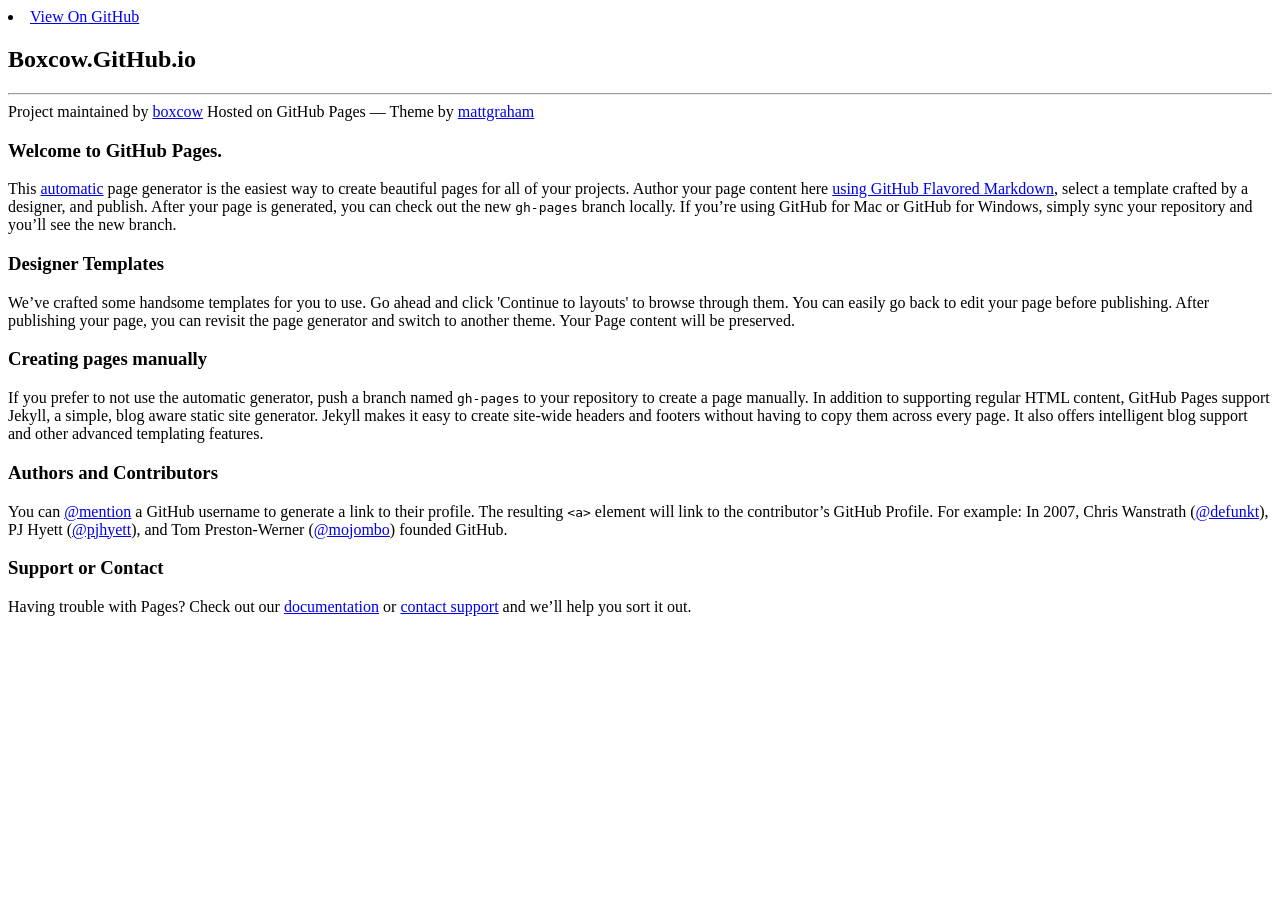
==== index.html @ c80afbd0 "fixed a link" ====
<!doctype html>
<html>
  <head>
    <meta charset="utf-8">
    <meta http-equiv="X-UA-Compatible" content="chrome=1">
    <title>Boxcow.GitHub.io by boxcow</title>
    <link rel="stylesheet" href="stylesheets/styles.css">
    <link rel="stylesheet" href="stylesheets/github-dark.css">
    <script src="https://ajax.googleapis.com/ajax/libs/jquery/1.7.1/jquery.min.js"></script>
    <script src="javascripts/respond.js"></script>
    <!--[if lt IE 9]>
      <script src="//html5shiv.googlecode.com/svn/trunk/html5.js"></script>
    <![endif]-->
    <!--[if lt IE 8]>
    <link rel="stylesheet" href="stylesheets/ie.css">
    <![endif]-->
    <meta name="viewport" content="width=device-width, initial-scale=1, user-scalable=no">

  </head>
  <body>
      <div id="header">
        <nav>
          <li class="fork"><a href="https://github.com/boxcow">View On GitHub</a></li>
        </nav>
      </div><!-- end header -->

    <div class="wrapper">

      <section>
        <div id="title">
          <h1>Boxcow.GitHub.io</h1>
          <p></p>
          <hr>
          <span class="credits left">Project maintained by <a href="https://github.com/boxcow">boxcow</a></span>
          <span class="credits right">Hosted on GitHub Pages &mdash; Theme by <a href="https://twitter.com/michigangraham">mattgraham</a></span>
        </div>

        <h3>
<a id="welcome-to-github-pages" class="anchor" href="#/dota2-match-viewer" aria-hidden="true"><span class="octicon octicon-link"></span></a>Welcome to GitHub Pages.</h3>

          
<p>This <a href="#/dota2-match-viewer.html">automatic</a> page generator is the easiest way to create beautiful pages for all of your projects. Author your page content here <a href="https://guides.github.com/features/mastering-markdown/">using GitHub Flavored Markdown</a>, select a template crafted by a designer, and publish. After your page is generated, you can check out the new <code>gh-pages</code> branch locally. If you’re using GitHub for Mac or GitHub for Windows, simply sync your repository and you’ll see the new branch.</p>

<h3>
<a id="designer-templates" class="anchor" href="#designer-templates" aria-hidden="true"><span class="octicon octicon-link"></span></a>Designer Templates</h3>

<p>We’ve crafted some handsome templates for you to use. Go ahead and click 'Continue to layouts' to browse through them. You can easily go back to edit your page before publishing. After publishing your page, you can revisit the page generator and switch to another theme. Your Page content will be preserved.</p>

<h3>
<a id="creating-pages-manually" class="anchor" href="#creating-pages-manually" aria-hidden="true"><span class="octicon octicon-link"></span></a>Creating pages manually</h3>

<p>If you prefer to not use the automatic generator, push a branch named <code>gh-pages</code> to your repository to create a page manually. In addition to supporting regular HTML content, GitHub Pages support Jekyll, a simple, blog aware static site generator. Jekyll makes it easy to create site-wide headers and footers without having to copy them across every page. It also offers intelligent blog support and other advanced templating features.</p>

<h3>
<a id="authors-and-contributors" class="anchor" href="#authors-and-contributors" aria-hidden="true"><span class="octicon octicon-link"></span></a>Authors and Contributors</h3>

<p>You can <a href="https://github.com/blog/821" class="user-mention">@mention</a> a GitHub username to generate a link to their profile. The resulting <code>&lt;a&gt;</code> element will link to the contributor’s GitHub Profile. For example: In 2007, Chris Wanstrath (<a href="https://github.com/defunkt" class="user-mention">@defunkt</a>), PJ Hyett (<a href="https://github.com/pjhyett" class="user-mention">@pjhyett</a>), and Tom Preston-Werner (<a href="https://github.com/mojombo" class="user-mention">@mojombo</a>) founded GitHub.</p>

<h3>
<a id="support-or-contact" class="anchor" href="#support-or-contact" aria-hidden="true"><span class="octicon octicon-link"></span></a>Support or Contact</h3>

<p>Having trouble with Pages? Check out our <a href="https://help.github.com/pages">documentation</a> or <a href="https://github.com/contact">contact support</a> and we’ll help you sort it out.</p>
      </section>

    </div>
    <!--[if !IE]><script>fixScale(document);</script><![endif]-->
    
  </body>
</html>
---- stylesheets/github-dark.css ----
/*
   Copyright 2014 GitHub Inc.

   Licensed under the Apache License, Version 2.0 (the "License");
   you may not use this file except in compliance with the License.
   You may obtain a copy of the License at

       http://www.apache.org/licenses/LICENSE-2.0

   Unless required by applicable law or agreed to in writing, software
   distributed under the License is distributed on an "AS IS" BASIS,
   WITHOUT WARRANTIES OR CONDITIONS OF ANY KIND, either express or implied.
   See the License for the specific language governing permissions and
   limitations under the License.

*/

.pl-c /* comment */ {
  color: #969896;
}

.pl-c1      /* constant, markup.raw, meta.diff.header, meta.module-reference, meta.property-name, support, support.constant, support.variable, variable.other.constant */,
.pl-s .pl-v /* string variable */ {
  color: #0099cd;
}

.pl-e  /* entity */,
.pl-en /* entity.name */ {
  color: #9774cb;
}

.pl-s .pl-s1 /* string source */,
.pl-smi      /* storage.modifier.import, storage.modifier.package, storage.type.java, variable.other, variable.parameter.function */ {
  color: #ddd;
}

.pl-ent /* entity.name.tag */ {
  color: #7bcc72;
}

.pl-k /* keyword, storage, storage.type */ {
  color: #cc2372;
}

.pl-pds              /* punctuation.definition.string, string.regexp.character-class */,
.pl-s                /* string */,
.pl-s .pl-pse .pl-s1 /* string punctuation.section.embedded source */,
.pl-sr               /* string.regexp */,
.pl-sr .pl-cce       /* string.regexp constant.character.escape */,
.pl-sr .pl-sra       /* string.regexp string.regexp.arbitrary-repitition */,
.pl-sr .pl-sre       /* string.regexp source.ruby.embedded */ {
  color: #3c66e2;
}

.pl-v /* variable */ {
  color: #fb8764;
}

.pl-id /* invalid.deprecated */ {
  color: #e63525;
}

.pl-ii /* invalid.illegal */ {
  background-color: #e63525;
  color: #f8f8f8;
}

.pl-sr .pl-cce /* string.regexp constant.character.escape */ {
  color: #7bcc72;
  font-weight: bold;
}

.pl-ml /* markup.list */ {
  color: #c26b2b;
}

.pl-mh        /* markup.heading */,
.pl-mh .pl-en /* markup.heading entity.name */,
.pl-ms        /* meta.separator */ {
  color: #264ec5;
  font-weight: bold;
}

.pl-mq /* markup.quote */ {
  color: #00acac;
}

.pl-mi /* markup.italic */ {
  color: #ddd;
  font-style: italic;
}

.pl-mb /* markup.bold */ {
  color: #ddd;
  font-weight: bold;
}

.pl-md /* markup.deleted, meta.diff.header.from-file */ {
  background-color: #ffecec;
  color: #bd2c00;
}

.pl-mi1 /* markup.inserted, meta.diff.header.to-file */ {
  background-color: #eaffea;
  color: #55a532;
}

.pl-mdr /* meta.diff.range */ {
  color: #9774cb;
  font-weight: bold;
}

.pl-mo /* meta.output */ {
  color: #264ec5;
}
---- stylesheets/ie.css ----
nav {
  display: none;
}
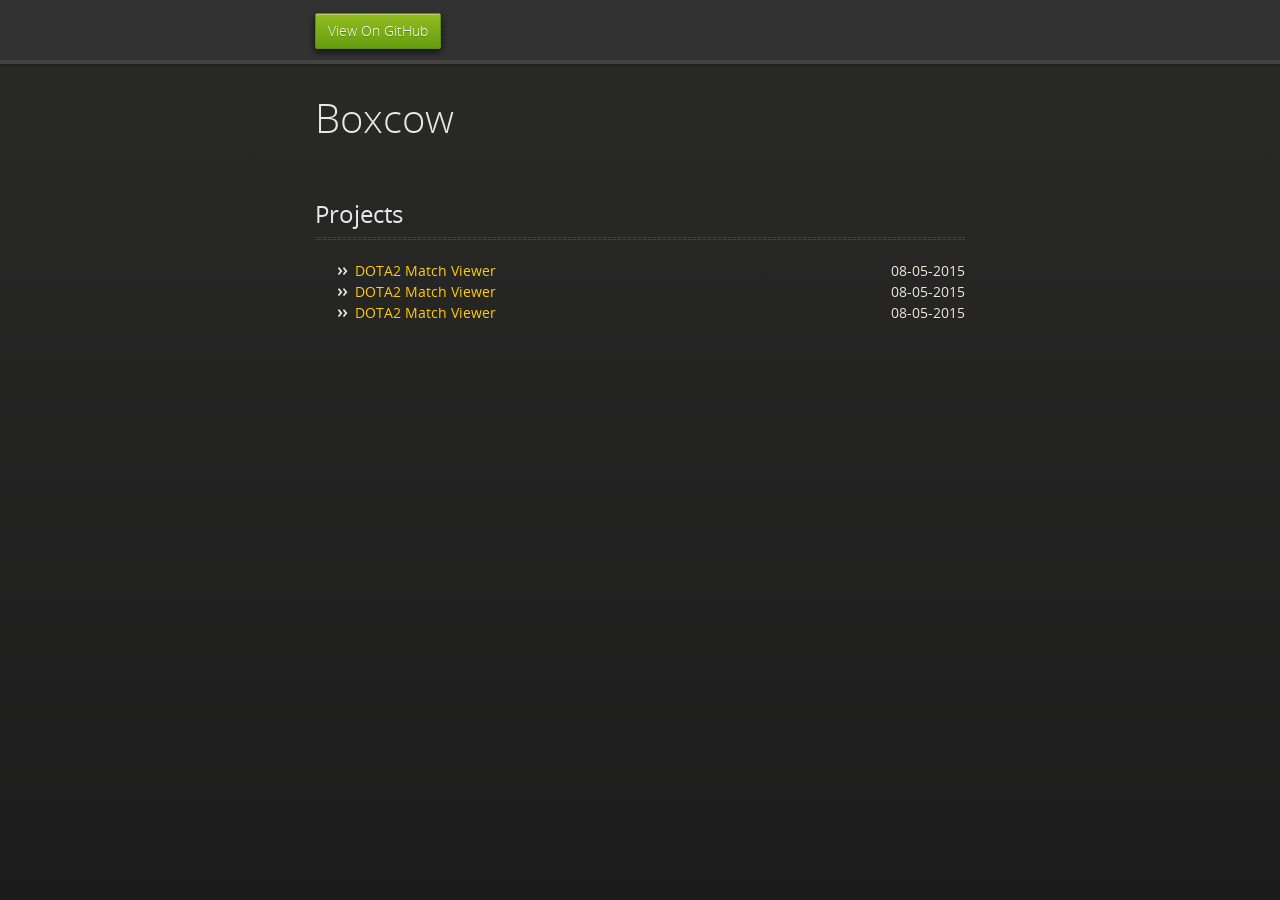
==== commit 7228f9e4: "initial commit" ====
--- a/index.html
+++ b/index.html
@@ -8,12 +8,6 @@
     <link rel="stylesheet" href="stylesheets/github-dark.css">
     <script src="https://ajax.googleapis.com/ajax/libs/jquery/1.7.1/jquery.min.js"></script>
     <script src="javascripts/respond.js"></script>
-    <!--[if lt IE 9]>
-      <script src="//html5shiv.googlecode.com/svn/trunk/html5.js"></script>
-    <![endif]-->
-    <!--[if lt IE 8]>
-    <link rel="stylesheet" href="stylesheets/ie.css">
-    <![endif]-->
     <meta name="viewport" content="width=device-width, initial-scale=1, user-scalable=no">
 
   </head>
@@ -28,38 +22,14 @@
 
       <section>
         <div id="title">
-          <h1>Boxcow.GitHub.io</h1>
-          <p></p>
-          <hr>
-          <span class="credits left">Project maintained by <a href="https://github.com/boxcow">boxcow</a></span>
-          <span class="credits right">Hosted on GitHub Pages &mdash; Theme by <a href="https://twitter.com/michigangraham">mattgraham</a></span>
+          <h1>Boxcow</h1>
         </div>
-
-        <h3>
-<a id="welcome-to-github-pages" class="anchor" href="#/dota2-match-viewer" aria-hidden="true"><span class="octicon octicon-link"></span></a>Welcome to GitHub Pages.</h3>
-
-          
-<p>This <a href="#/dota2-match-viewer.html">automatic</a> page generator is the easiest way to create beautiful pages for all of your projects. Author your page content here <a href="https://guides.github.com/features/mastering-markdown/">using GitHub Flavored Markdown</a>, select a template crafted by a designer, and publish. After your page is generated, you can check out the new <code>gh-pages</code> branch locally. If you’re using GitHub for Mac or GitHub for Windows, simply sync your repository and you’ll see the new branch.</p>
-
-<h3>
-<a id="designer-templates" class="anchor" href="#designer-templates" aria-hidden="true"><span class="octicon octicon-link"></span></a>Designer Templates</h3>
-
-<p>We’ve crafted some handsome templates for you to use. Go ahead and click 'Continue to layouts' to browse through them. You can easily go back to edit your page before publishing. After publishing your page, you can revisit the page generator and switch to another theme. Your Page content will be preserved.</p>
-
-<h3>
-<a id="creating-pages-manually" class="anchor" href="#creating-pages-manually" aria-hidden="true"><span class="octicon octicon-link"></span></a>Creating pages manually</h3>
-
-<p>If you prefer to not use the automatic generator, push a branch named <code>gh-pages</code> to your repository to create a page manually. In addition to supporting regular HTML content, GitHub Pages support Jekyll, a simple, blog aware static site generator. Jekyll makes it easy to create site-wide headers and footers without having to copy them across every page. It also offers intelligent blog support and other advanced templating features.</p>
-
-<h3>
-<a id="authors-and-contributors" class="anchor" href="#authors-and-contributors" aria-hidden="true"><span class="octicon octicon-link"></span></a>Authors and Contributors</h3>
-
-<p>You can <a href="https://github.com/blog/821" class="user-mention">@mention</a> a GitHub username to generate a link to their profile. The resulting <code>&lt;a&gt;</code> element will link to the contributor’s GitHub Profile. For example: In 2007, Chris Wanstrath (<a href="https://github.com/defunkt" class="user-mention">@defunkt</a>), PJ Hyett (<a href="https://github.com/pjhyett" class="user-mention">@pjhyett</a>), and Tom Preston-Werner (<a href="https://github.com/mojombo" class="user-mention">@mojombo</a>) founded GitHub.</p>
-
-<h3>
-<a id="support-or-contact" class="anchor" href="#support-or-contact" aria-hidden="true"><span class="octicon octicon-link"></span></a>Support or Contact</h3>
-
-<p>Having trouble with Pages? Check out our <a href="https://help.github.com/pages">documentation</a> or <a href="https://github.com/contact">contact support</a> and we’ll help you sort it out.</p>
+          <h2>Projects</h2><hr>
+          <ul>
+              <li><a href="http://boxcow.github.io/DOTA2-Match-Viewer/">DOTA2 Match Viewer</a><span style="float:right;">08-05-2015</span></li>
+            <li><a href="http://boxcow.github.io/DOTA2-Match-Viewer/">DOTA2 Match Viewer</a><span style="float:right;">08-05-2015</span></li>
+            <li><a href="http://boxcow.github.io/DOTA2-Match-Viewer/">DOTA2 Match Viewer</a><span style="float:right;">08-05-2015</span></li>
+          </ul>
       </section>
 
     </div>
--- a/stylesheets/styles.css
+++ b/stylesheets/styles.css
@@ -0,0 +1,851 @@
+@font-face {
+  font-family: 'OpenSansLight';
+  src: url("../fonts/OpenSans-Light-webfont.eot");
+  src: url("../fonts/OpenSans-Light-webfont.eot?#iefix") format("embedded-opentype"), url("../fonts/OpenSans-Light-webfont.woff") format("woff"), url("../fonts/OpenSans-Light-webfont.ttf") format("truetype"), url("../fonts/OpenSans-Light-webfont.svg#OpenSansLight") format("svg");
+  font-weight: normal;
+  font-style: normal;
+}
+
+@font-face {
+  font-family: 'OpenSansLightItalic';
+  src: url("../fonts/OpenSans-LightItalic-webfont.eot");
+  src: url("../fonts/OpenSans-LightItalic-webfont.eot?#iefix") format("embedded-opentype"), url("../fonts/OpenSans-LightItalic-webfont.woff") format("woff"), url("../fonts/OpenSans-LightItalic-webfont.ttf") format("truetype"), url("../fonts/OpenSans-LightItalic-webfont.svg#OpenSansLightItalic") format("svg");
+  font-weight: normal;
+  font-style: normal;
+}
+
+@font-face {
+  font-family: 'OpenSansRegular';
+  src: url("../fonts/OpenSans-Regular-webfont.eot");
+  src: url("../fonts/OpenSans-Regular-webfont.eot?#iefix") format("embedded-opentype"), url("../fonts/OpenSans-Regular-webfont.woff") format("woff"), url("../fonts/OpenSans-Regular-webfont.ttf") format("truetype"), url("../fonts/OpenSans-Regular-webfont.svg#OpenSansRegular") format("svg");
+  font-weight: normal;
+  font-style: normal;
+  -webkit-font-smoothing: antialiased;
+}
+
+@font-face {
+  font-family: 'OpenSansItalic';
+  src: url("../fonts/OpenSans-Italic-webfont.eot");
+  src: url("../fonts/OpenSans-Italic-webfont.eot?#iefix") format("embedded-opentype"), url("../fonts/OpenSans-Italic-webfont.woff") format("woff"), url("../fonts/OpenSans-Italic-webfont.ttf") format("truetype"), url("../fonts/OpenSans-Italic-webfont.svg#OpenSansItalic") format("svg");
+  font-weight: normal;
+  font-style: normal;
+  -webkit-font-smoothing: antialiased;
+}
+
+@font-face {
+  font-family: 'OpenSansSemibold';
+  src: url("../fonts/OpenSans-Semibold-webfont.eot");
+  src: url("../fonts/OpenSans-Semibold-webfont.eot?#iefix") format("embedded-opentype"), url("../fonts/OpenSans-Semibold-webfont.woff") format("woff"), url("../fonts/OpenSans-Semibold-webfont.ttf") format("truetype"), url("../fonts/OpenSans-Semibold-webfont.svg#OpenSansSemibold") format("svg");
+  font-weight: normal;
+  font-style: normal;
+  -webkit-font-smoothing: antialiased;
+}
+
+@font-face {
+  font-family: 'OpenSansSemiboldItalic';
+  src: url("../fonts/OpenSans-SemiboldItalic-webfont.eot");
+  src: url("../fonts/OpenSans-SemiboldItalic-webfont.eot?#iefix") format("embedded-opentype"), url("../fonts/OpenSans-SemiboldItalic-webfont.woff") format("woff"), url("../fonts/OpenSans-SemiboldItalic-webfont.ttf") format("truetype"), url("../fonts/OpenSans-SemiboldItalic-webfont.svg#OpenSansSemiboldItalic") format("svg");
+  font-weight: normal;
+  font-style: normal;
+  -webkit-font-smoothing: antialiased;
+}
+
+@font-face {
+  font-family: 'OpenSansBold';
+  src: url("../fonts/OpenSans-Bold-webfont.eot");
+  src: url("../fonts/OpenSans-Bold-webfont.eot?#iefix") format("embedded-opentype"), url("../fonts/OpenSans-Bold-webfont.woff") format("woff"), url("../fonts/OpenSans-Bold-webfont.ttf") format("truetype"), url("../fonts/OpenSans-Bold-webfont.svg#OpenSansBold") format("svg");
+  font-weight: normal;
+  font-style: normal;
+  -webkit-font-smoothing: antialiased;
+}
+
+@font-face {
+  font-family: 'OpenSansBoldItalic';
+  src: url("../fonts/OpenSans-BoldItalic-webfont.eot");
+  src: url("../fonts/OpenSans-BoldItalic-webfont.eot?#iefix") format("embedded-opentype"), url("../fonts/OpenSans-BoldItalic-webfont.woff") format("woff"), url("../fonts/OpenSans-BoldItalic-webfont.ttf") format("truetype"), url("../fonts/OpenSans-BoldItalic-webfont.svg#OpenSansBoldItalic") format("svg");
+  font-weight: normal;
+  font-style: normal;
+  -webkit-font-smoothing: antialiased;
+}
+
+/* normalize.css 2012-02-07T12:37 UTC - https://github.com/necolas/normalize.css */
+/* =============================================================================
+   HTML5 display definitions
+   ========================================================================== */
+/*
+ * Corrects block display not defined in IE6/7/8/9 & FF3
+ */
+article,
+aside,
+details,
+figcaption,
+figure,
+footer,
+header,
+hgroup,
+nav,
+section,
+summary {
+  display: block;
+}
+
+/*
+ * Corrects inline-block display not defined in IE6/7/8/9 & FF3
+ */
+audio,
+canvas,
+video {
+  display: inline-block;
+  *display: inline;
+  *zoom: 1;
+}
+
+/*
+ * Prevents modern browsers from displaying 'audio' without controls
+ */
+audio:not([controls]) {
+  display: none;
+}
+
+/*
+ * Addresses styling for 'hidden' attribute not present in IE7/8/9, FF3, S4
+ * Known issue: no IE6 support
+ */
+[hidden] {
+  display: none;
+}
+
+/* =============================================================================
+   Base
+   ========================================================================== */
+/*
+ * 1. Corrects text resizing oddly in IE6/7 when body font-size is set using em units
+ *    http://clagnut.com/blog/348/#c790
+ * 2. Prevents iOS text size adjust after orientation change, without disabling user zoom
+ *    www.456bereastreet.com/archive/201012/controlling_text_size_in_safari_for_ios_without_disabling_user_zoom/
+ */
+html {
+  font-size: 100%;
+  /* 1 */
+  -webkit-text-size-adjust: 100%;
+  /* 2 */
+  -ms-text-size-adjust: 100%;
+  /* 2 */
+}
+
+/*
+ * Addresses font-family inconsistency between 'textarea' and other form elements.
+ */
+html,
+button,
+input,
+select,
+textarea {
+  font-family: sans-serif;
+}
+
+/*
+ * Addresses margins handled incorrectly in IE6/7
+ */
+body {
+  margin: 0;
+}
+
+/* =============================================================================
+   Links
+   ========================================================================== */
+/*
+ * Addresses outline displayed oddly in Chrome
+ */
+a:focus {
+  outline: thin dotted;
+}
+
+/*
+ * Improves readability when focused and also mouse hovered in all browsers
+ * people.opera.com/patrickl/experiments/keyboard/test
+ */
+a:hover,
+a:active {
+  outline: 0;
+}
+
+/* =============================================================================
+   Typography
+   ========================================================================== */
+/*
+ * Addresses font sizes and margins set differently in IE6/7
+ * Addresses font sizes within 'section' and 'article' in FF4+, Chrome, S5
+ */
+h1 {
+  font-size: 2em;
+  margin: 0.67em 0;
+}
+
+h2 {
+  font-size: 1.5em;
+  margin: 0.83em 0;
+}
+
+h3 {
+  font-size: 1.17em;
+  margin: 1em 0;
+}
+
+h4 {
+  font-size: 1em;
+  margin: 1.33em 0;
+}
+
+h5 {
+  font-size: 0.83em;
+  margin: 1.67em 0;
+}
+
+h6 {
+  font-size: 0.75em;
+  margin: 2.33em 0;
+}
+
+/*
+ * Addresses styling not present in IE7/8/9, S5, Chrome
+ */
+abbr[title] {
+  border-bottom: 1px dotted;
+}
+
+/*
+ * Addresses style set to 'bolder' in FF3+, S4/5, Chrome
+*/
+b,
+strong {
+  font-weight: bold;
+}
+
+blockquote {
+  margin: 1em 40px;
+}
+
+/*
+ * Addresses styling not present in S5, Chrome
+ */
+dfn {
+  font-style: italic;
+}
+
+/*
+ * Addresses styling not present in IE6/7/8/9
+ */
+mark {
+  background: #ff0;
+  color: #000;
+}
+
+/*
+ * Addresses margins set differently in IE6/7
+ */
+p,
+pre {
+  margin: 1em 0;
+}
+
+/*
+ * Corrects font family set oddly in IE6, S4/5, Chrome
+ * en.wikipedia.org/wiki/User:Davidgothberg/Test59
+ */
+pre,
+code,
+kbd,
+samp {
+  font-family: monospace, serif;
+  _font-family: 'courier new', monospace;
+  font-size: 1em;
+}
+
+/*
+ * 1. Addresses CSS quotes not supported in IE6/7
+ * 2. Addresses quote property not supported in S4
+ */
+/* 1 */
+q {
+  quotes: none;
+}
+
+/* 2 */
+q:before,
+q:after {
+  content: '';
+  content: none;
+}
+
+small {
+  font-size: 75%;
+}
+
+/*
+ * Prevents sub and sup affecting line-height in all browsers
+ * gist.github.com/413930
+ */
+sub,
+sup {
+  font-size: 75%;
+  line-height: 0;
+  position: relative;
+  vertical-align: baseline;
+}
+
+sup {
+  top: -0.5em;
+}
+
+sub {
+  bottom: -0.25em;
+}
+
+/* =============================================================================
+   Lists
+   ========================================================================== */
+/*
+ * Addresses margins set differently in IE6/7
+ */
+dl,
+menu,
+ol,
+ul {
+  margin: 1em 0;
+}
+
+dd {
+  margin: 0 0 0 40px;
+}
+
+/*
+ * Addresses paddings set differently in IE6/7
+ */
+menu,
+ol,
+ul {
+  padding: 0 0 0 40px;
+}
+
+/*
+ * Corrects list images handled incorrectly in IE7
+ */
+nav ul,
+nav ol {
+  list-style: none;
+  list-style-image: none;
+}
+
+/* =============================================================================
+   Embedded content
+   ========================================================================== */
+/*
+ * 1. Removes border when inside 'a' element in IE6/7/8/9, FF3
+ * 2. Improves image quality when scaled in IE7
+ *    code.flickr.com/blog/2008/11/12/on-ui-quality-the-little-things-client-side-image-resizing/
+ */
+img {
+  border: 0;
+  /* 1 */
+  -ms-interpolation-mode: bicubic;
+  /* 2 */
+}
+
+/*
+ * Corrects overflow displayed oddly in IE9
+ */
+svg:not(:root) {
+  overflow: hidden;
+}
+
+/* =============================================================================
+   Figures
+   ========================================================================== */
+/*
+ * Addresses margin not present in IE6/7/8/9, S5, O11
+ */
+figure {
+  margin: 0;
+}
+
+/* =============================================================================
+   Forms
+   ========================================================================== */
+/*
+ * Corrects margin displayed oddly in IE6/7
+ */
+form {
+  margin: 0;
+}
+
+/*
+ * Define consistent border, margin, and padding
+ */
+fieldset {
+  border: 1px solid #c0c0c0;
+  margin: 0 2px;
+  padding: 0.35em 0.625em 0.75em;
+}
+
+/*
+ * 1. Corrects color not being inherited in IE6/7/8/9
+ * 2. Corrects text not wrapping in FF3 
+ * 3. Corrects alignment displayed oddly in IE6/7
+ */
+legend {
+  border: 0;
+  /* 1 */
+  padding: 0;
+  white-space: normal;
+  /* 2 */
+  *margin-left: -7px;
+  /* 3 */
+}
+
+/*
+ * 1. Corrects font size not being inherited in all browsers
+ * 2. Addresses margins set differently in IE6/7, FF3+, S5, Chrome
+ * 3. Improves appearance and consistency in all browsers
+ */
+button,
+input,
+select,
+textarea {
+  font-size: 100%;
+  /* 1 */
+  margin: 0;
+  /* 2 */
+  vertical-align: baseline;
+  /* 3 */
+  *vertical-align: middle;
+  /* 3 */
+}
+
+/*
+ * Addresses FF3/4 setting line-height on 'input' using !important in the UA stylesheet
+ */
+button,
+input {
+  line-height: normal;
+  /* 1 */
+}
+
+/*
+ * 1. Improves usability and consistency of cursor style between image-type 'input' and others
+ * 2. Corrects inability to style clickable 'input' types in iOS
+ * 3. Removes inner spacing in IE7 without affecting normal text inputs
+ *    Known issue: inner spacing remains in IE6
+ */
+button,
+input[type="button"],
+input[type="reset"],
+input[type="submit"] {
+  cursor: pointer;
+  /* 1 */
+  -webkit-appearance: button;
+  /* 2 */
+  *overflow: visible;
+  /* 3 */
+}
+
+/*
+ * Re-set default cursor for disabled elements
+ */
+button[disabled],
+input[disabled] {
+  cursor: default;
+}
+
+/*
+ * 1. Addresses box sizing set to content-box in IE8/9
+ * 2. Removes excess padding in IE8/9
+ * 3. Removes excess padding in IE7
+      Known issue: excess padding remains in IE6
+ */
+input[type="checkbox"],
+input[type="radio"] {
+  box-sizing: border-box;
+  /* 1 */
+  padding: 0;
+  /* 2 */
+  *height: 13px;
+  /* 3 */
+  *width: 13px;
+  /* 3 */
+}
+
+/*
+ * 1. Addresses appearance set to searchfield in S5, Chrome
+ * 2. Addresses box-sizing set to border-box in S5, Chrome (include -moz to future-proof)
+ */
+input[type="search"] {
+  -webkit-appearance: textfield;
+  /* 1 */
+  -moz-box-sizing: content-box;
+  -webkit-box-sizing: content-box;
+  /* 2 */
+  box-sizing: content-box;
+}
+
+/*
+ * Removes inner padding and search cancel button in S5, Chrome on OS X
+ */
+input[type="search"]::-webkit-search-decoration,
+input[type="search"]::-webkit-search-cancel-button {
+  -webkit-appearance: none;
+}
+
+/*
+ * Removes inner padding and border in FF3+
+ * www.sitepen.com/blog/2008/05/14/the-devils-in-the-details-fixing-dojos-toolbar-buttons/
+ */
+button::-moz-focus-inner,
+input::-moz-focus-inner {
+  border: 0;
+  padding: 0;
+}
+
+/*
+ * 1. Removes default vertical scrollbar in IE6/7/8/9
+ * 2. Improves readability and alignment in all browsers
+ */
+textarea {
+  overflow: auto;
+  /* 1 */
+  vertical-align: top;
+  /* 2 */
+}
+
+/* =============================================================================
+   Tables
+   ========================================================================== */
+/*
+ * Remove most spacing between table cells
+ */
+table {
+  border-collapse: collapse;
+  border-spacing: 0;
+}
+
+body {
+  padding: 0px 0 20px 0px;
+  margin: 0px;
+  font: 14px/1.5 "OpenSansRegular", "Helvetica Neue", Helvetica, Arial, sans-serif;
+  color: #f0e7d5;
+  font-weight: normal;
+  background: #252525;
+  background-attachment: fixed !important;
+  background: -webkit-gradient(linear, 50% 0%, 50% 100%, color-stop(0%, #2a2a29), color-stop(100%, #1c1c1c));
+  background: -webkit-linear-gradient(#2a2a29, #1c1c1c);
+  background: -moz-linear-gradient(#2a2a29, #1c1c1c);
+  background: -o-linear-gradient(#2a2a29, #1c1c1c);
+  background: -ms-linear-gradient(#2a2a29, #1c1c1c);
+  background: linear-gradient(#2a2a29, #1c1c1c);
+}
+
+h1, h2, h3, h4, h5, h6 {
+  color: #e8e8e8;
+  margin: 0 0 10px;
+  font-family: 'OpenSansRegular', "Helvetica Neue", Helvetica, Arial, sans-serif;
+  font-weight: normal;
+}
+
+p, ul, ol, table, pre, dl {
+  margin: 0 0 20px;
+}
+
+h1, h2, h3 {
+  line-height: 1.1;
+}
+
+h1 {
+  font-size: 28px;
+}
+
+h2 {
+  font-size: 24px;
+}
+
+h4, h5, h6 {
+  color: #e8e8e8;
+}
+
+h3 {
+  font-size: 18px;
+  line-height: 24px;
+  font-family: 'OpenSansRegular', "Helvetica Neue", Helvetica, Arial, sans-serif !important;
+  font-weight: normal;
+  color: #b6b6b6;
+}
+
+a {
+  color: #ffcc00;
+  font-weight: 400;
+  text-decoration: none;
+}
+a:hover {
+  color: #ffeb9b;
+}
+
+a small {
+  font-size: 11px;
+  color: #666;
+  margin-top: -0.6em;
+  display: block;
+}
+
+ul {
+  list-style-image: url("../images/bullet.png");
+}
+
+strong {
+  font-family: 'OpenSansBold', "Helvetica Neue", Helvetica, Arial, sans-serif !important;
+  font-weight: normal;
+}
+
+.wrapper {
+  max-width: 650px;
+  margin: 0 auto;
+  position: relative;
+  padding: 0 20px;
+}
+
+section img {
+  max-width: 100%;
+}
+
+blockquote {
+  border-left: 3px solid #ffcc00;
+  margin: 0;
+  padding: 0 0 0 20px;
+  font-style: italic;
+}
+
+code {
+  font-family: "Lucida Sans", Monaco, Bitstream Vera Sans Mono, Lucida Console, Terminal;
+  color: #efefef;
+  font-size: 13px;
+  margin: 0 4px;
+  padding: 4px 6px;
+  -moz-border-radius: 2px;
+  -webkit-border-radius: 2px;
+  -o-border-radius: 2px;
+  -ms-border-radius: 2px;
+  -khtml-border-radius: 2px;
+  border-radius: 2px;
+}
+
+pre {
+  padding: 8px 15px;
+  background: #191919;
+  -moz-border-radius: 2px;
+  -webkit-border-radius: 2px;
+  -o-border-radius: 2px;
+  -ms-border-radius: 2px;
+  -khtml-border-radius: 2px;
+  border-radius: 2px;
+  border: 1px solid #121212;
+  -moz-box-shadow: inset 0 1px 3px rgba(0, 0, 0, 0.3);
+  -webkit-box-shadow: inset 0 1px 3px rgba(0, 0, 0, 0.3);
+  -o-box-shadow: inset 0 1px 3px rgba(0, 0, 0, 0.3);
+  box-shadow: inset 0 1px 3px rgba(0, 0, 0, 0.3);
+  overflow: auto;
+  overflow-y: hidden;
+}
+pre code {
+  color: #efefef;
+  text-shadow: 0px 1px 0px #000;
+  margin: 0;
+  padding: 0;
+}
+
+table {
+  width: 100%;
+  border-collapse: collapse;
+}
+
+th {
+  text-align: left;
+  padding: 5px 10px;
+  border-bottom: 1px solid #434343;
+  color: #b6b6b6;
+  font-family: 'OpenSansSemibold', "Helvetica Neue", Helvetica, Arial, sans-serif !important;
+  font-weight: normal;
+}
+
+td {
+  text-align: left;
+  padding: 5px 10px;
+  border-bottom: 1px solid #434343;
+}
+
+hr {
+  border: 0;
+  outline: none;
+  height: 3px;
+  background: transparent url("../images/hr.gif") center center repeat-x;
+  margin: 0 0 20px;
+}
+
+dt {
+  color: #F0E7D5;
+  font-family: 'OpenSansSemibold', "Helvetica Neue", Helvetica, Arial, sans-serif !important;
+  font-weight: normal;
+}
+
+#header {
+  z-index: 100;
+  left: 0;
+  top: 0px;
+  height: 60px;
+  width: 100%;
+  position: fixed;
+  background: url(../images/nav-bg.gif) #353535;
+  border-bottom: 4px solid #434343;
+  -moz-box-shadow: 0px 1px 3px rgba(0, 0, 0, 0.25);
+  -webkit-box-shadow: 0px 1px 3px rgba(0, 0, 0, 0.25);
+  -o-box-shadow: 0px 1px 3px rgba(0, 0, 0, 0.25);
+  box-shadow: 0px 1px 3px rgba(0, 0, 0, 0.25);
+}
+#header nav {
+  max-width: 650px;
+  margin: 0 auto;
+  padding: 0 10px;
+  background: blue;
+  margin: 6px auto;
+}
+#header nav li {
+  font-family: 'OpenSansLight', "Helvetica Neue", Helvetica, Arial, sans-serif;
+  font-weight: normal;
+  list-style: none;
+  display: inline;
+  color: white;
+  line-height: 50px;
+  text-shadow: 0px 1px 0px rgba(0, 0, 0, 0.2);
+  font-size: 14px;
+}
+#header nav li a {
+  color: white;
+  border: 1px solid #5d910b;
+  background: -webkit-gradient(linear, 50% 0%, 50% 100%, color-stop(0%, #93bd20), color-stop(100%, #659e10));
+  background: -webkit-linear-gradient(#93bd20, #659e10);
+  background: -moz-linear-gradient(#93bd20, #659e10);
+  background: -o-linear-gradient(#93bd20, #659e10);
+  background: -ms-linear-gradient(#93bd20, #659e10);
+  background: linear-gradient(#93bd20, #659e10);
+  -moz-border-radius: 2px;
+  -webkit-border-radius: 2px;
+  -o-border-radius: 2px;
+  -ms-border-radius: 2px;
+  -khtml-border-radius: 2px;
+  border-radius: 2px;
+  -moz-box-shadow: inset 0px 1px 0px rgba(255, 255, 255, 0.3), 0px 3px 7px rgba(0, 0, 0, 0.7);
+  -webkit-box-shadow: inset 0px 1px 0px rgba(255, 255, 255, 0.3), 0px 3px 7px rgba(0, 0, 0, 0.7);
+  -o-box-shadow: inset 0px 1px 0px rgba(255, 255, 255, 0.3), 0px 3px 7px rgba(0, 0, 0, 0.7);
+  box-shadow: inset 0px 1px 0px rgba(255, 255, 255, 0.3), 0px 3px 7px rgba(0, 0, 0, 0.7);
+  background-color: #93bd20;
+  padding: 10px 12px;
+  margin-top: 6px;
+  line-height: 14px;
+  font-size: 14px;
+  display: inline-block;
+  text-align: center;
+}
+#header nav li a:hover {
+  background: -webkit-gradient(linear, 50% 0%, 50% 100%, color-stop(0%, #749619), color-stop(100%, #527f0e));
+  background: -webkit-linear-gradient(#749619, #527f0e);
+  background: -moz-linear-gradient(#749619, #527f0e);
+  background: -o-linear-gradient(#749619, #527f0e);
+  background: -ms-linear-gradient(#749619, #527f0e);
+  background: linear-gradient(#749619, #527f0e);
+  background-color: #659e10;
+  border: 1px solid #527f0e;
+  -moz-box-shadow: inset 0px 1px 1px rgba(0, 0, 0, 0.2), 0px 1px 0px rgba(0, 0, 0, 0);
+  -webkit-box-shadow: inset 0px 1px 1px rgba(0, 0, 0, 0.2), 0px 1px 0px rgba(0, 0, 0, 0);
+  -o-box-shadow: inset 0px 1px 1px rgba(0, 0, 0, 0.2), 0px 1px 0px rgba(0, 0, 0, 0);
+  box-shadow: inset 0px 1px 1px rgba(0, 0, 0, 0.2), 0px 1px 0px rgba(0, 0, 0, 0);
+}
+#header nav li.fork {
+  float: left;
+  margin-left: 0px;
+}
+#header nav li.downloads {
+  float: right;
+  margin-left: 6px;
+}
+#header nav li.title {
+  float: right;
+  margin-right: 10px;
+  font-size: 11px;
+}
+
+section {
+  max-width: 650px;
+  padding: 30px 0px 50px 0px;
+  margin: 20px 0;
+  margin-top: 70px;
+}
+section #title {
+  border: 0;
+  outline: none;
+  margin: 0 0 50px 0;
+  padding: 0 0 5px 0;
+}
+section #title h1 {
+  font-family: 'OpenSansLight', "Helvetica Neue", Helvetica, Arial, sans-serif;
+  font-weight: normal;
+  font-size: 40px;
+  text-align: left;
+  line-height: 36px;
+}
+section #title p {
+  color: #d7cfbe;
+  font-family: 'OpenSansLight', "Helvetica Neue", Helvetica, Arial, sans-serif;
+  font-weight: normal;
+  font-size: 18px;
+  text-align: center;
+}
+section #title .credits {
+  font-size: 11px;
+  font-family: 'OpenSansRegular', "Helvetica Neue", Helvetica, Arial, sans-serif;
+  font-weight: normal;
+  color: #696969;
+  margin-top: -10px;
+}
+section #title .credits.left {
+  float: left;
+}
+section #title .credits.right {
+  float: right;
+}
+
+@media print, screen and (max-width: 720px) {
+  #title .credits {
+    display: block;
+    width: 100%;
+    line-height: 30px;
+    text-align: center;
+  }
+  #title .credits .left {
+    float: none;
+    display: block;
+  }
+  #title .credits .right {
+    float: none;
+    display: block;
+  }
+}
+@media print, screen and (max-width: 480px) {
+  #header {
+    margin-top: -20px;
+  }
+
+  section {
+    margin-top: 40px;
+  }
+
+  nav {
+    display: none;
+  }
+}
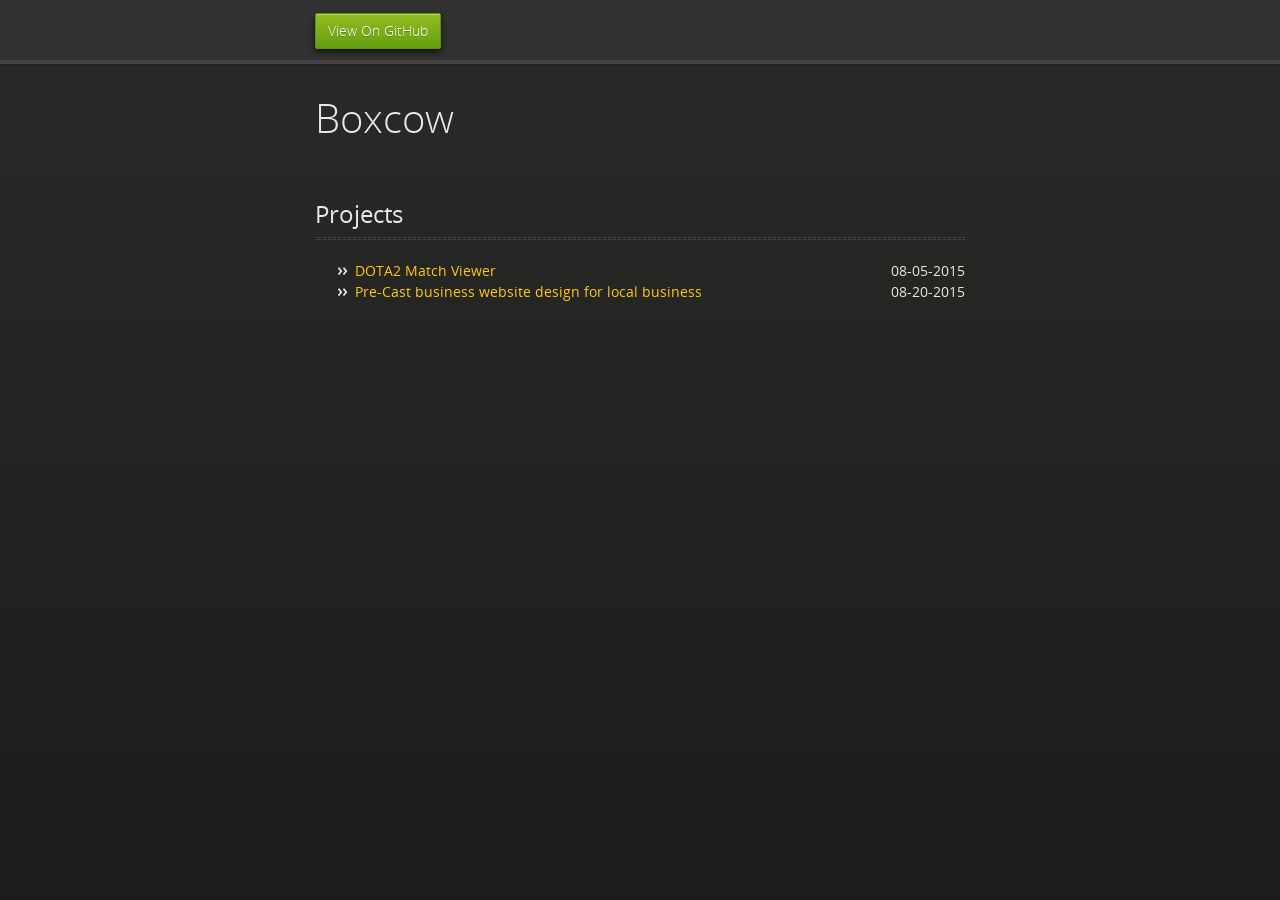
==== commit 445c3952: "added colonial cast stone project bullet" ====
--- a/index.html
+++ b/index.html
@@ -26,9 +26,8 @@
         </div>
           <h2>Projects</h2><hr>
           <ul>
-              <li><a href="http://boxcow.github.io/DOTA2-Match-Viewer/">DOTA2 Match Viewer</a><span style="float:right;">08-05-2015</span></li>
             <li><a href="http://boxcow.github.io/DOTA2-Match-Viewer/">DOTA2 Match Viewer</a><span style="float:right;">08-05-2015</span></li>
-            <li><a href="http://boxcow.github.io/DOTA2-Match-Viewer/">DOTA2 Match Viewer</a><span style="float:right;">08-05-2015</span></li>
+            <li><a href="http://colonial-caststone.com/">Pre-Cast business website design for local business</a><span style="float:right;">08-20-2015</span></li>
           </ul>
       </section>
 
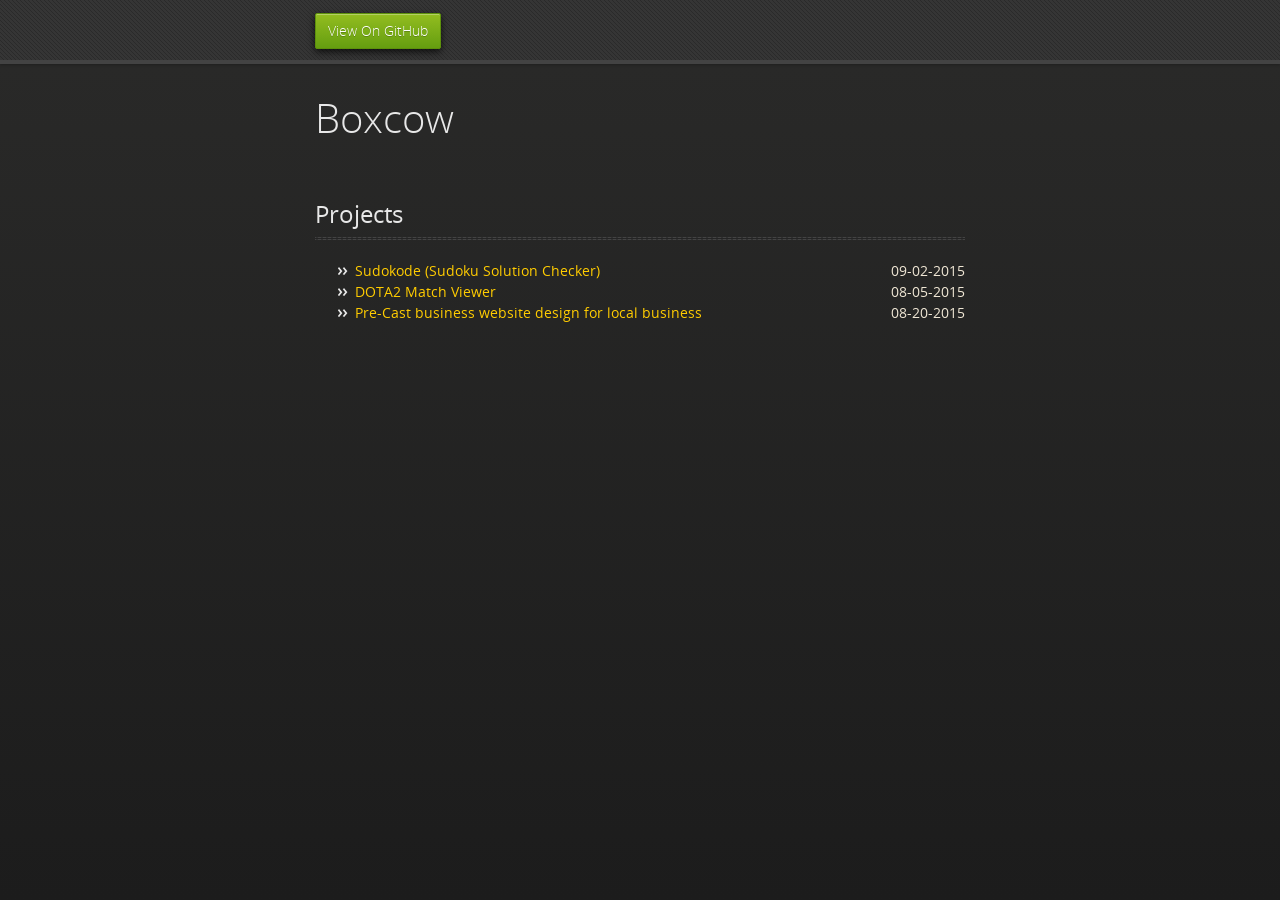
==== commit 68296cc5: "added sudokode" ====
--- a/index.html
+++ b/index.html
@@ -26,6 +26,7 @@
         </div>
           <h2>Projects</h2><hr>
           <ul>
+            <li><a href="https://github.com/boxcow/Sudoku-Checker/">Sudokode (Sudoku Solution Checker)</a><span style="float:right;">09-02-2015</span></li>
             <li><a href="http://boxcow.github.io/DOTA2-Match-Viewer/">DOTA2 Match Viewer</a><span style="float:right;">08-05-2015</span></li>
             <li><a href="http://colonial-caststone.com/">Pre-Cast business website design for local business</a><span style="float:right;">08-20-2015</span></li>
           </ul>
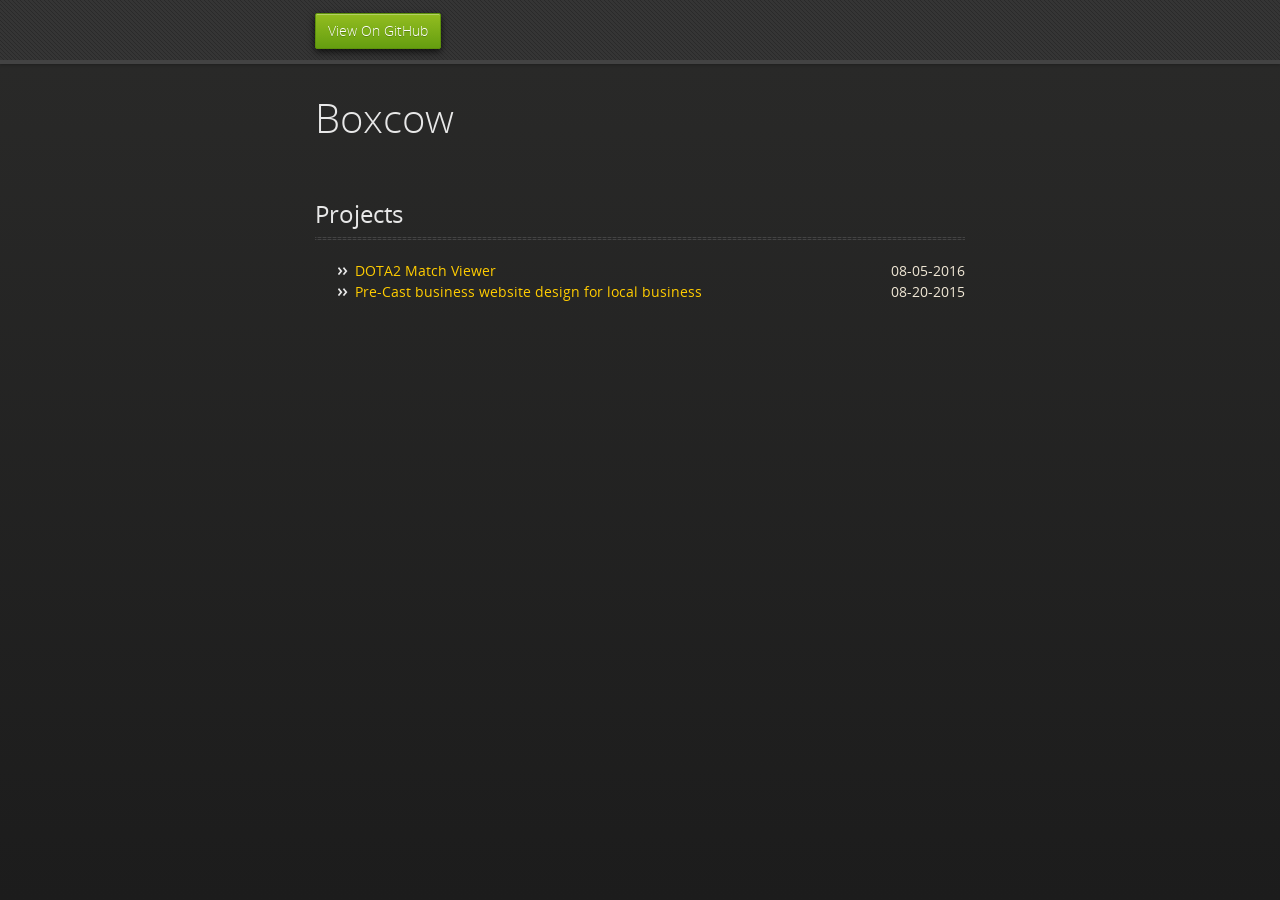
==== commit 98f4c3ee: "Add files via upload" ====
--- a/index.html
+++ b/index.html
@@ -26,8 +26,7 @@
         </div>
           <h2>Projects</h2><hr>
           <ul>
-            <li><a href="https://github.com/boxcow/Sudoku-Checker/">Sudokode (Sudoku Solution Checker)</a><span style="float:right;">09-02-2015</span></li>
-            <li><a href="http://boxcow.github.io/DOTA2-Match-Viewer/">DOTA2 Match Viewer</a><span style="float:right;">08-05-2015</span></li>
+            <li><a href="http://boxcow.github.io/DOTA2-Match-Viewer/">DOTA2 Match Viewer</a><span style="float:right;">08-05-2016</span></li>
             <li><a href="http://colonial-caststone.com/">Pre-Cast business website design for local business</a><span style="float:right;">08-20-2015</span></li>
           </ul>
       </section>
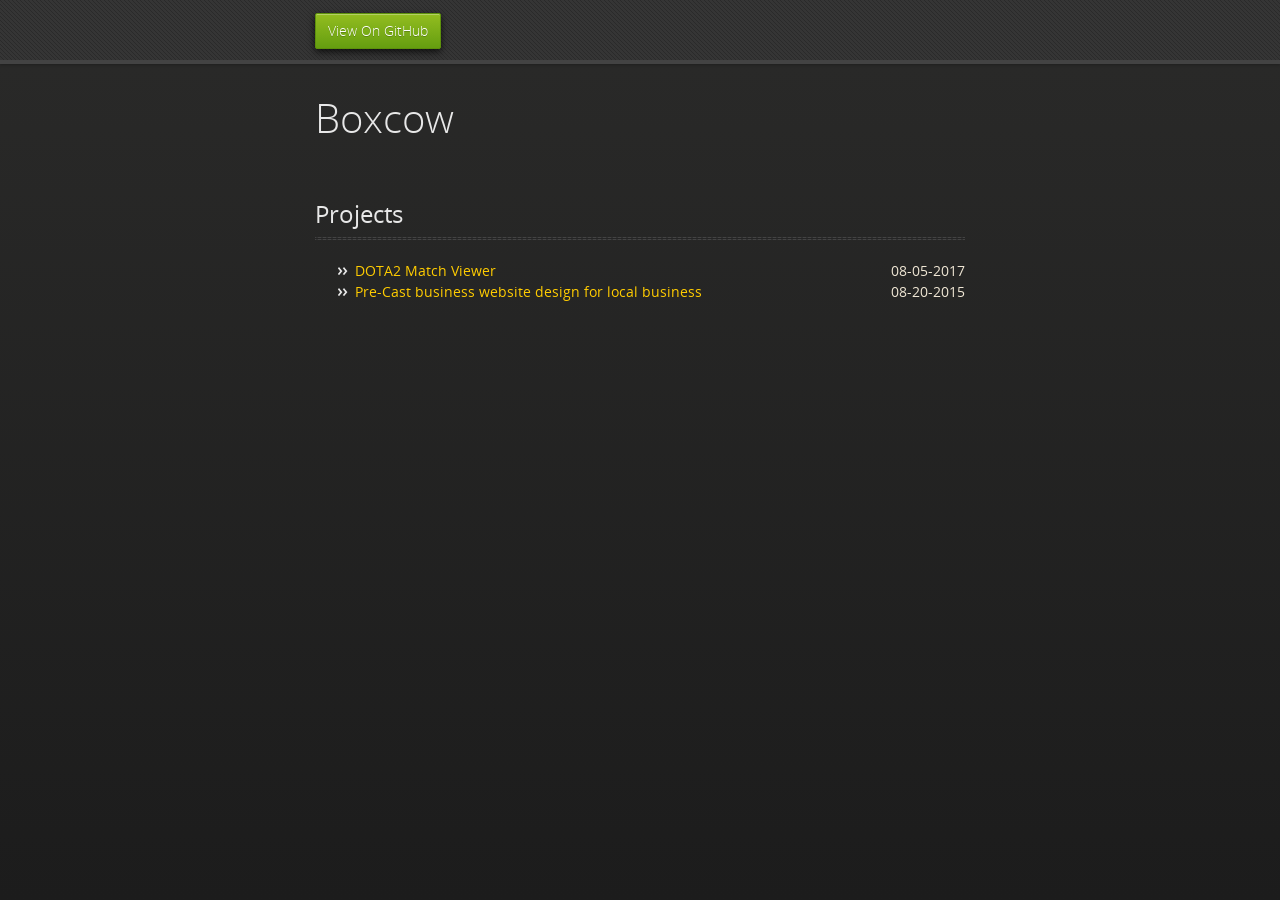
==== commit 6fc04cd5: "Add files via upload" ====
--- a/index.html
+++ b/index.html
@@ -26,7 +26,7 @@
         </div>
           <h2>Projects</h2><hr>
           <ul>
-            <li><a href="http://boxcow.github.io/DOTA2-Match-Viewer/">DOTA2 Match Viewer</a><span style="float:right;">08-05-2016</span></li>
+            <li><a href="http://boxcow.github.io/DOTA2-Match-Viewer/">DOTA2 Match Viewer</a><span style="float:right;">08-05-2017</span></li>
             <li><a href="http://colonial-caststone.com/">Pre-Cast business website design for local business</a><span style="float:right;">08-20-2015</span></li>
           </ul>
       </section>
